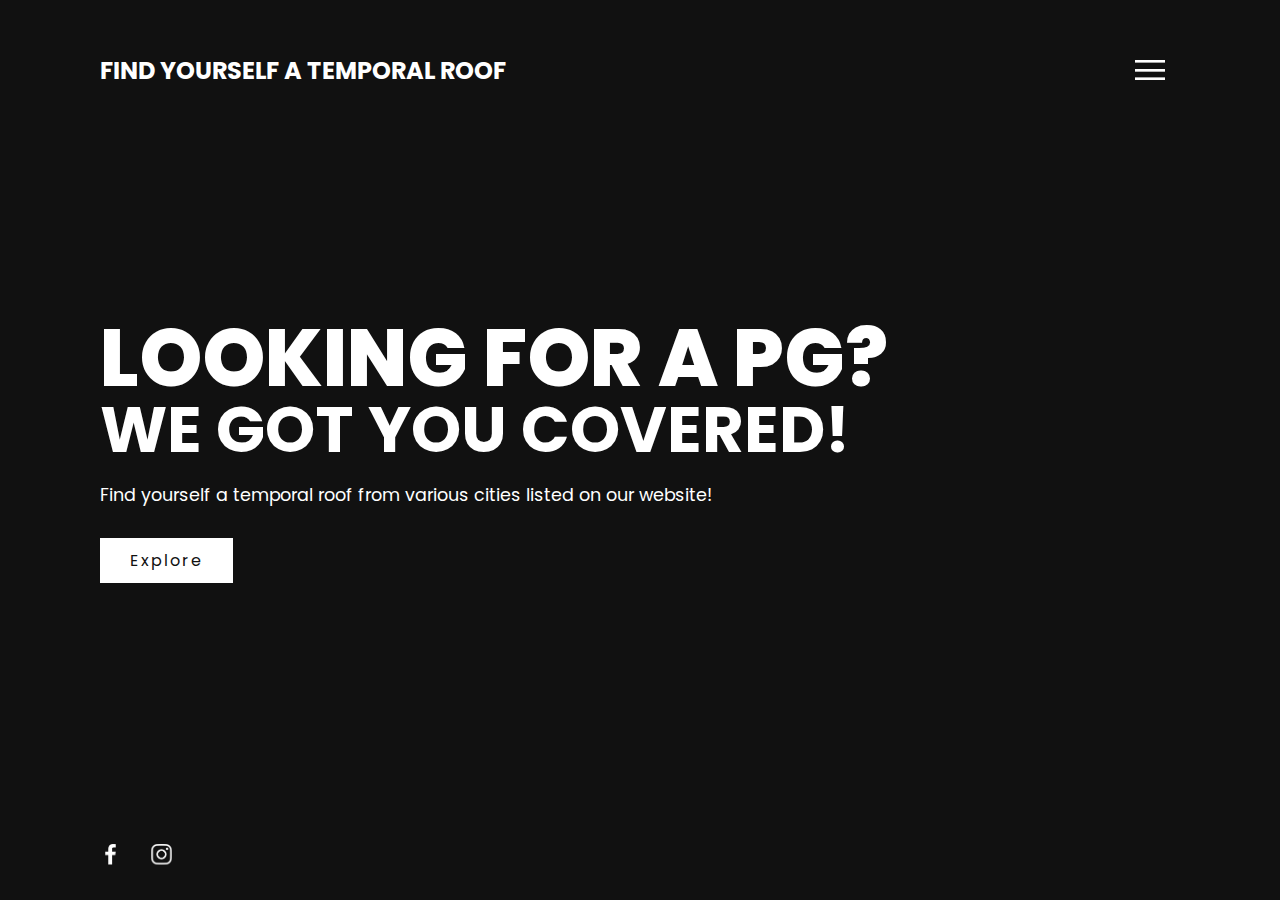
==== index.html @ 3bf5c959 "first commit" ====
<!DOCTYPE html>
<html lang="en">
    <head>
        <meta charset="UTF-8">
        <meta name="viewport" content="width=device-width, initial-scale=1.0">
        <link rel="stylesheet" href="style.css">
        <title>Find-a-PG</title>
    </head>
    <body>
        <section class = "showcase">
            <header>
                <h2 class="logo">Find yourself a temporal roof</h2>
                <div class="toggle"></div>
            </header>
            <video src="media/Apart2.mp4" muted loop autoplay height="700px" width="1250px"></video>
                
            <div class="overlay"></div>

            <div class="text">
                <h2>Looking for a PG?</h2>
                <h3>We got you covered!</h3>
                <p>
                    Find yourself a temporal roof from various cities listed on our website!

                </p>
                <a href="#">Explore</a>
            </div>
            <ul class="social">
                <li><a href="#"><img src="media/facebook.png" alt="Facebook"></a></li>
                <li><a href="#"><img src="media/instagram.png" alt="Instagram"></a></li>
            </ul>
        </section>
        <div class="menu">
            <ul>
                <li><a href="#">Home</a></li>
                <li><a href="#"></a></li>
                <li><a href="#">About us</a></li>
                <li><a href="#"></a></li>
            </ul>
        </div>
        <script>
            const menuToggle = document.querySelector('.toggle')
            const showcase = document.querySelector('.showcase')

            menuToggle.addEventListener('click',()=>{
                menuToggle.classList.toggle('active')
                showcase.classList.toggle('active')
            })
        </script>
    </body>
</html>
---- style.css ----
@import url('https://fonts.googleapis.com/css2?family=Poppins:ital,wght@0,200;0,800;1,500&display=swap');

* {
    box-sizing: border-box;
    margin: 0%;
    padding: 0%;
    font-family: 'Poppins',sans-serif;
}

.showcase {
    position: absolute;
    right: 0;
    width: 100%;
    min-height: 100vh;
    padding: 100px;
    display: flex;
    justify-content: space-between;
    align-items: center;
    background: #111;
    color: #fff;
    z-index: 2;
    transition: 0.5s;   
}

.showcase.active{
    right: 300px;

}

.showcase header{
    position: absolute;
    top: 0;
    left: 0;
    width: 100%;
    padding: 40px 100px;
    z-index: 1000;
    display: flex;
    align-items: center;
    justify-content: space-between;

}

.logo {
    text-transform: uppercase;
    cursor: pointer;

}

.toggle {
    position: relative;
    width: 60px;
    height: 60px;
    background: url('media/menu.png');
    background-repeat: no-repeat;
    background-size: 30px;
    background-position: center;
    cursor: pointer;
}

.toggle.active {
    background: url('media/close.png');
    background-repeat: no-repeat;
    background-size: 30px;
    background-position: center;
    cursor: pointer;
}

.showcase video {
    position: absolute;
    top: 0;
    left: 0;
    width: 100%;
    height: 100%;
    object-fit: cover;
    opacity: 0.8;

}

.overlay{
    position: absolute;
    top: 0;
    left: 0;
    width: 100%;
    height: 100%;
}

.text{
    position: relative;
    z-index: 10;

}

.text h2{
    font-size: 5em;
    font-weight: 800;
    line-height: 1em;
    text-transform: uppercase;
}

.text h3{
    font-size: 4em;
    font-weight: 700;
    line-height: 1em;
    text-transform: uppercase;
}

.text p{
    font-size: 1.1em;
    margin: 20px 0;
    font-weight: 400;
    max-width: 700px;
}

.text a{
    display: inline-block;
    font-size: 1em;
    background: #fff;
    padding: 10px 30px;
    text-decoration: none;
    color: #111;
    margin-top: 10px;
    letter-spacing: 2px; 
    transition: 0.2s;  
}

.text a:hover{
    letter-spacing: 6px;
}

.social {
    position: absolute;
    bottom: 20px;
    z-index: 10;
    display: flex;
    justify-content: center;
    align-items: center;
}

.social li{
    list-style: none;
}

.social li a{
    display: inline-block;
    filter: invert(1);
    margin-right: 20px;
    transform: scale(0.5);
    transition: 0.5s;
}

.social li a:hover{
    transform: scale(0.5) translateY(-15px);
}

.menu{
    position: absolute;
    top: 0;
    right: 0;
    width: 300px;
    height: 100%;
    display: flex;
    align-items: center;
    justify-content: center;
}

.menu ul{
    position: relative;
    list-style: none;
}

.menu ul li a{
    text-decoration: none;
    font-size: 24px;
    color: #111;
}

@media(max-width: 990px) {
    .showcase,
    .showcase header{
        padding: 40px;
    }
    .text h2{
        font-size: 3em;
    }
    .text h3{
        font-size: 2em;
    }
}
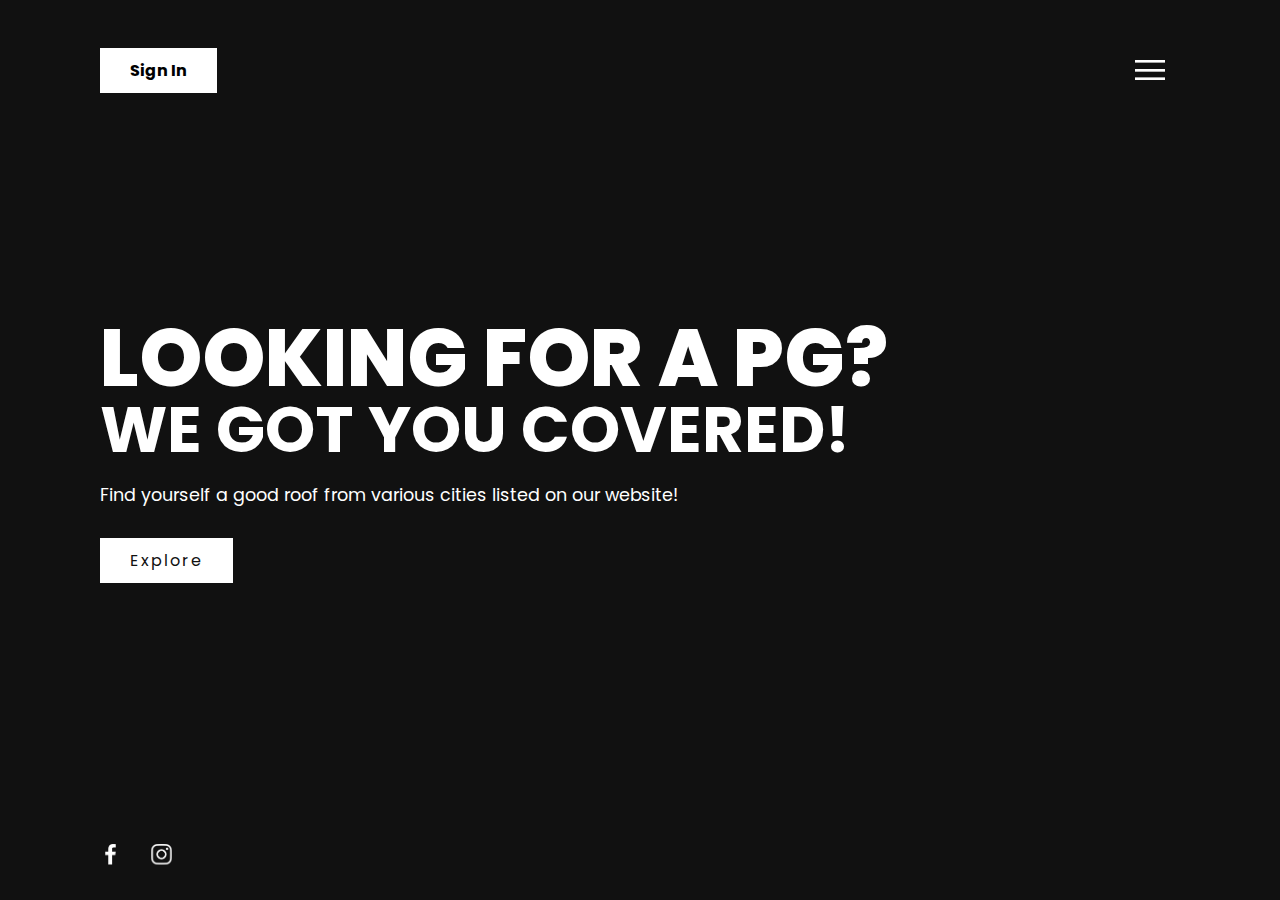
==== commit a1c795bf: "Add files via upload" ====
--- a/index.html
+++ b/index.html
@@ -1,51 +1,51 @@
-<!DOCTYPE html>
-<html lang="en">
-    <head>
-        <meta charset="UTF-8">
-        <meta name="viewport" content="width=device-width, initial-scale=1.0">
-        <link rel="stylesheet" href="style.css">
-        <title>Find-a-PG</title>
-    </head>
-    <body>
-        <section class = "showcase">
-            <header>
-                <h2 class="logo">Find yourself a temporal roof</h2>
-                <div class="toggle"></div>
-            </header>
-            <video src="media/Apart2.mp4" muted loop autoplay height="700px" width="1250px"></video>
-                
-            <div class="overlay"></div>
-
-            <div class="text">
-                <h2>Looking for a PG?</h2>
-                <h3>We got you covered!</h3>
-                <p>
-                    Find yourself a temporal roof from various cities listed on our website!
-
-                </p>
-                <a href="#">Explore</a>
-            </div>
-            <ul class="social">
-                <li><a href="#"><img src="media/facebook.png" alt="Facebook"></a></li>
-                <li><a href="#"><img src="media/instagram.png" alt="Instagram"></a></li>
-            </ul>
-        </section>
-        <div class="menu">
-            <ul>
-                <li><a href="#">Home</a></li>
-                <li><a href="#"></a></li>
-                <li><a href="#">About us</a></li>
-                <li><a href="#"></a></li>
-            </ul>
-        </div>
-        <script>
-            const menuToggle = document.querySelector('.toggle')
-            const showcase = document.querySelector('.showcase')
-
-            menuToggle.addEventListener('click',()=>{
-                menuToggle.classList.toggle('active')
-                showcase.classList.toggle('active')
-            })
-        </script>
-    </body>
+<!DOCTYPE html>
+<html lang="en">
+    <head>
+        <meta charset="UTF-8">
+        <meta name="viewport" content="width=device-width, initial-scale=1.0">
+        <link rel="stylesheet" href="style.css">
+        <link rel="icon" href="media/favicon.ico">
+        <title>Find-a-PG</title>
+    </head>
+    <body>
+        <section class = "showcase">
+            <header>
+                <button class = "Signup-button" type="button"><a class="signup-text" href="Signup.html">Sign In</a></button>
+                <div class="toggle"></div>
+            </header>
+            <video src="media/Apart2.mp4" muted loop autoplay height="700px" width="1250px"></video>
+                
+            <div class="overlay"></div>
+
+            <div class="text">
+                <h2>Looking for a PG?</h2>
+                <h3>We got you covered!</h3>
+                <p>
+                    Find yourself a good roof from various cities listed on our website!
+                </p>
+                <a href="homepage.html">Explore</a>
+            </div>
+            <ul class="social">
+                <li><a href="#"><img src="media/facebook.png" alt="Facebook"></a></li>
+                <li><a href="#"><img src="media/instagram.png" alt="Instagram"></a></li>
+            </ul>
+        </section>
+        <div class="menu">
+            <ul>
+                <li><a href="Signup.html">Home</a></li>
+                <li><a href="Signup.html">Signup</a></li>
+                <li><a href="#">About us</a></li>
+                <li><a href="#"></a></li>
+            </ul>
+        </div>
+        <script>
+            const menuToggle = document.querySelector('.toggle')
+            const showcase = document.querySelector('.showcase')
+
+            menuToggle.addEventListener('click',()=>{
+                menuToggle.classList.toggle('active')
+                showcase.classList.toggle('active')
+            })
+        </script>
+    </body>
 </html>--- a/style.css
+++ b/style.css
@@ -1,188 +1,264 @@
-@import url('https://fonts.googleapis.com/css2?family=Poppins:ital,wght@0,200;0,800;1,500&display=swap');
-
-* {
-    box-sizing: border-box;
-    margin: 0%;
-    padding: 0%;
-    font-family: 'Poppins',sans-serif;
-}
-
-.showcase {
-    position: absolute;
-    right: 0;
-    width: 100%;
-    min-height: 100vh;
-    padding: 100px;
-    display: flex;
-    justify-content: space-between;
-    align-items: center;
-    background: #111;
-    color: #fff;
-    z-index: 2;
-    transition: 0.5s;   
-}
-
-.showcase.active{
-    right: 300px;
-
-}
-
-.showcase header{
-    position: absolute;
-    top: 0;
-    left: 0;
-    width: 100%;
-    padding: 40px 100px;
-    z-index: 1000;
-    display: flex;
-    align-items: center;
-    justify-content: space-between;
-
-}
-
-.logo {
-    text-transform: uppercase;
-    cursor: pointer;
-
-}
-
-.toggle {
-    position: relative;
-    width: 60px;
-    height: 60px;
-    background: url('media/menu.png');
-    background-repeat: no-repeat;
-    background-size: 30px;
-    background-position: center;
-    cursor: pointer;
-}
-
-.toggle.active {
-    background: url('media/close.png');
-    background-repeat: no-repeat;
-    background-size: 30px;
-    background-position: center;
-    cursor: pointer;
-}
-
-.showcase video {
-    position: absolute;
-    top: 0;
-    left: 0;
-    width: 100%;
-    height: 100%;
-    object-fit: cover;
-    opacity: 0.8;
-
-}
-
-.overlay{
-    position: absolute;
-    top: 0;
-    left: 0;
-    width: 100%;
-    height: 100%;
-}
-
-.text{
-    position: relative;
-    z-index: 10;
-
-}
-
-.text h2{
-    font-size: 5em;
-    font-weight: 800;
-    line-height: 1em;
-    text-transform: uppercase;
-}
-
-.text h3{
-    font-size: 4em;
-    font-weight: 700;
-    line-height: 1em;
-    text-transform: uppercase;
-}
-
-.text p{
-    font-size: 1.1em;
-    margin: 20px 0;
-    font-weight: 400;
-    max-width: 700px;
-}
-
-.text a{
-    display: inline-block;
-    font-size: 1em;
-    background: #fff;
-    padding: 10px 30px;
-    text-decoration: none;
-    color: #111;
-    margin-top: 10px;
-    letter-spacing: 2px; 
-    transition: 0.2s;  
-}
-
-.text a:hover{
-    letter-spacing: 6px;
-}
-
-.social {
-    position: absolute;
-    bottom: 20px;
-    z-index: 10;
-    display: flex;
-    justify-content: center;
-    align-items: center;
-}
-
-.social li{
-    list-style: none;
-}
-
-.social li a{
-    display: inline-block;
-    filter: invert(1);
-    margin-right: 20px;
-    transform: scale(0.5);
-    transition: 0.5s;
-}
-
-.social li a:hover{
-    transform: scale(0.5) translateY(-15px);
-}
-
-.menu{
-    position: absolute;
-    top: 0;
-    right: 0;
-    width: 300px;
-    height: 100%;
-    display: flex;
-    align-items: center;
-    justify-content: center;
-}
-
-.menu ul{
-    position: relative;
-    list-style: none;
-}
-
-.menu ul li a{
-    text-decoration: none;
-    font-size: 24px;
-    color: #111;
-}
-
-@media(max-width: 990px) {
-    .showcase,
-    .showcase header{
-        padding: 40px;
-    }
-    .text h2{
-        font-size: 3em;
-    }
-    .text h3{
-        font-size: 2em;
-    }
+@import url('https://fonts.googleapis.com/css2?family=Poppins:ital,wght@0,200;0,800;1,500&display=swap');
+
+* {
+    box-sizing: border-box;
+    margin: 0%;
+    padding: 0%;
+    font-family: 'Poppins',sans-serif;
+}
+
+.showcase {
+    position: absolute;
+    right: 0;
+    width: 100%;
+    min-height: 100vh;
+    padding: 100px;
+    display: flex;
+    justify-content: space-between;
+    align-items: center;
+    background: #111;
+    color: #fff;
+    z-index: 2;
+    transition: 0.5s;   
+}
+
+.showcase.active{
+    right: 300px;
+
+}
+
+.showcase header{
+    position: absolute;
+    top: 0;
+    left: 0;
+    width: 100%;
+    padding: 40px 100px;
+    z-index: 1000;
+    display: flex;
+    align-items: center;
+    justify-content: space-between;
+
+}
+
+.logo {
+    text-transform: uppercase;
+    cursor: pointer;
+
+}
+
+.toggle {
+    position: relative;
+    width: 60px;
+    height: 60px;
+    background: url('media/menu.png');
+    background-repeat: no-repeat;
+    background-size: 30px;
+    background-position: center;
+    cursor: pointer;
+}
+
+.toggle.active {
+    background: url('media/close.png');
+    background-repeat: no-repeat;
+    background-size: 30px;
+    background-position: center;
+    cursor: pointer;
+}
+
+.showcase video {
+    position: absolute;
+    top: 0;
+    left: 0;
+    width: 100%;
+    height: 100%;
+    object-fit: cover;
+    opacity: 0.8;
+
+}
+
+.overlay{
+    position: absolute;
+    top: 0;
+    left: 0;
+    width: 100%;
+    height: 100%;
+}
+
+.text{
+    position: relative;
+    z-index: 10;
+
+}
+
+.text h2{
+    font-size: 5em;
+    font-weight: 800;
+    line-height: 1em;
+    text-transform: uppercase;
+}
+
+.text h3{
+    font-size: 4em;
+    font-weight: 700;
+    line-height: 1em;
+    text-transform: uppercase;
+}
+
+.text p{
+    font-size: 1.1em;
+    margin: 20px 0;
+    font-weight: 400;
+    max-width: 700px;
+}
+
+.text a{
+    display: inline-block;
+    font-size: 1em;
+    background: #fff;
+    padding: 10px 30px;
+    text-decoration: none;
+    color: #111;
+    margin-top: 10px;
+    letter-spacing: 2px; 
+    transition: 0.2s;  
+}
+
+.text a:hover{
+    letter-spacing: 6px;
+}
+
+.social {
+    position: absolute;
+    bottom: 20px;
+    z-index: 10;
+    display: flex;
+    justify-content: center;
+    align-items: center;
+}
+
+.social li{
+    list-style: none;
+}
+
+.social li a{
+    display: inline-block;
+    filter: invert(1);
+    margin-right: 20px;
+    transform: scale(0.5);
+    transition: 0.5s;
+}
+
+.social li a:hover{
+    transform: scale(0.5) translateY(-15px);
+}
+
+.menu{
+    position: absolute;
+    top: 0;
+    right: 0;
+    width: 300px;
+    height: 100%;
+    display: flex;
+    align-items: center;
+    justify-content: center;
+}
+
+.menu ul{
+    position: relative;
+    list-style: none;
+}
+
+.menu ul li a{
+    text-decoration: none;
+    font-size: 24px;
+    color: #111;
+}
+
+@media(max-width: 990px) {
+    .showcase,
+    .showcase header{
+        padding: 40px;
+    }
+    .text h2{
+        font-size: 3em;
+    }
+    .text h3{
+        font-size: 2em;
+    }
+}
+
+.Signup-button{
+    cursor: pointer;
+    padding: 10px 30px;
+    display: inline-block;
+    font-weight: bold;
+    background: white;
+    border: 0;
+}
+
+.signup-text{
+    text-decoration: none;
+    font-family: 'Poppins', sans-serif;
+    color: black;
+    font-size: 1rem;
+}
+
+/* Css for Homepage */
+.TopNav{
+    background-color: #57CC99;
+    margin-bottom: 25px;
+}
+
+.navbar-brand {
+    font-size: 2.5rem;
+    font-weight: 600;
+    font-family: 'Poppins', sans-serif;
+    margin-left: 25px;
+    color: #fff;
+}
+
+.nav-link {
+    font-size: 1.25rem;
+    font-weight: 300;
+    font-family: 'Poppins', sans-serif;
+    margin-left: 15px;
+    margin-right: 15px;
+}
+
+.navbar-light .navbar-nav .nav-link {
+    color: #fff;
+}
+
+
+.btn.btn-outline.my-2.my-sm-0{
+    border: 1px solid #fff;
+    transition: .35s;
+}
+
+.btn.btn-outline.my-2.my-sm-0:hover {
+    background-color: #0ceb8a;
+}
+
+/* CSS for card */
+.card{
+    flex-direction: column;
+    /* align-items: center; */
+}
+.card .card-img-top{
+    height: 250px;
+}
+.footer{
+    display: flex;
+    justify-content: center;
+}
+.dropdown-container{
+    position: relative;
+}
+.container-fluid{
+    position: relative;
+    display: flex;
+    flex-direction: column;
+}
+.card .card-body{
+    
 }